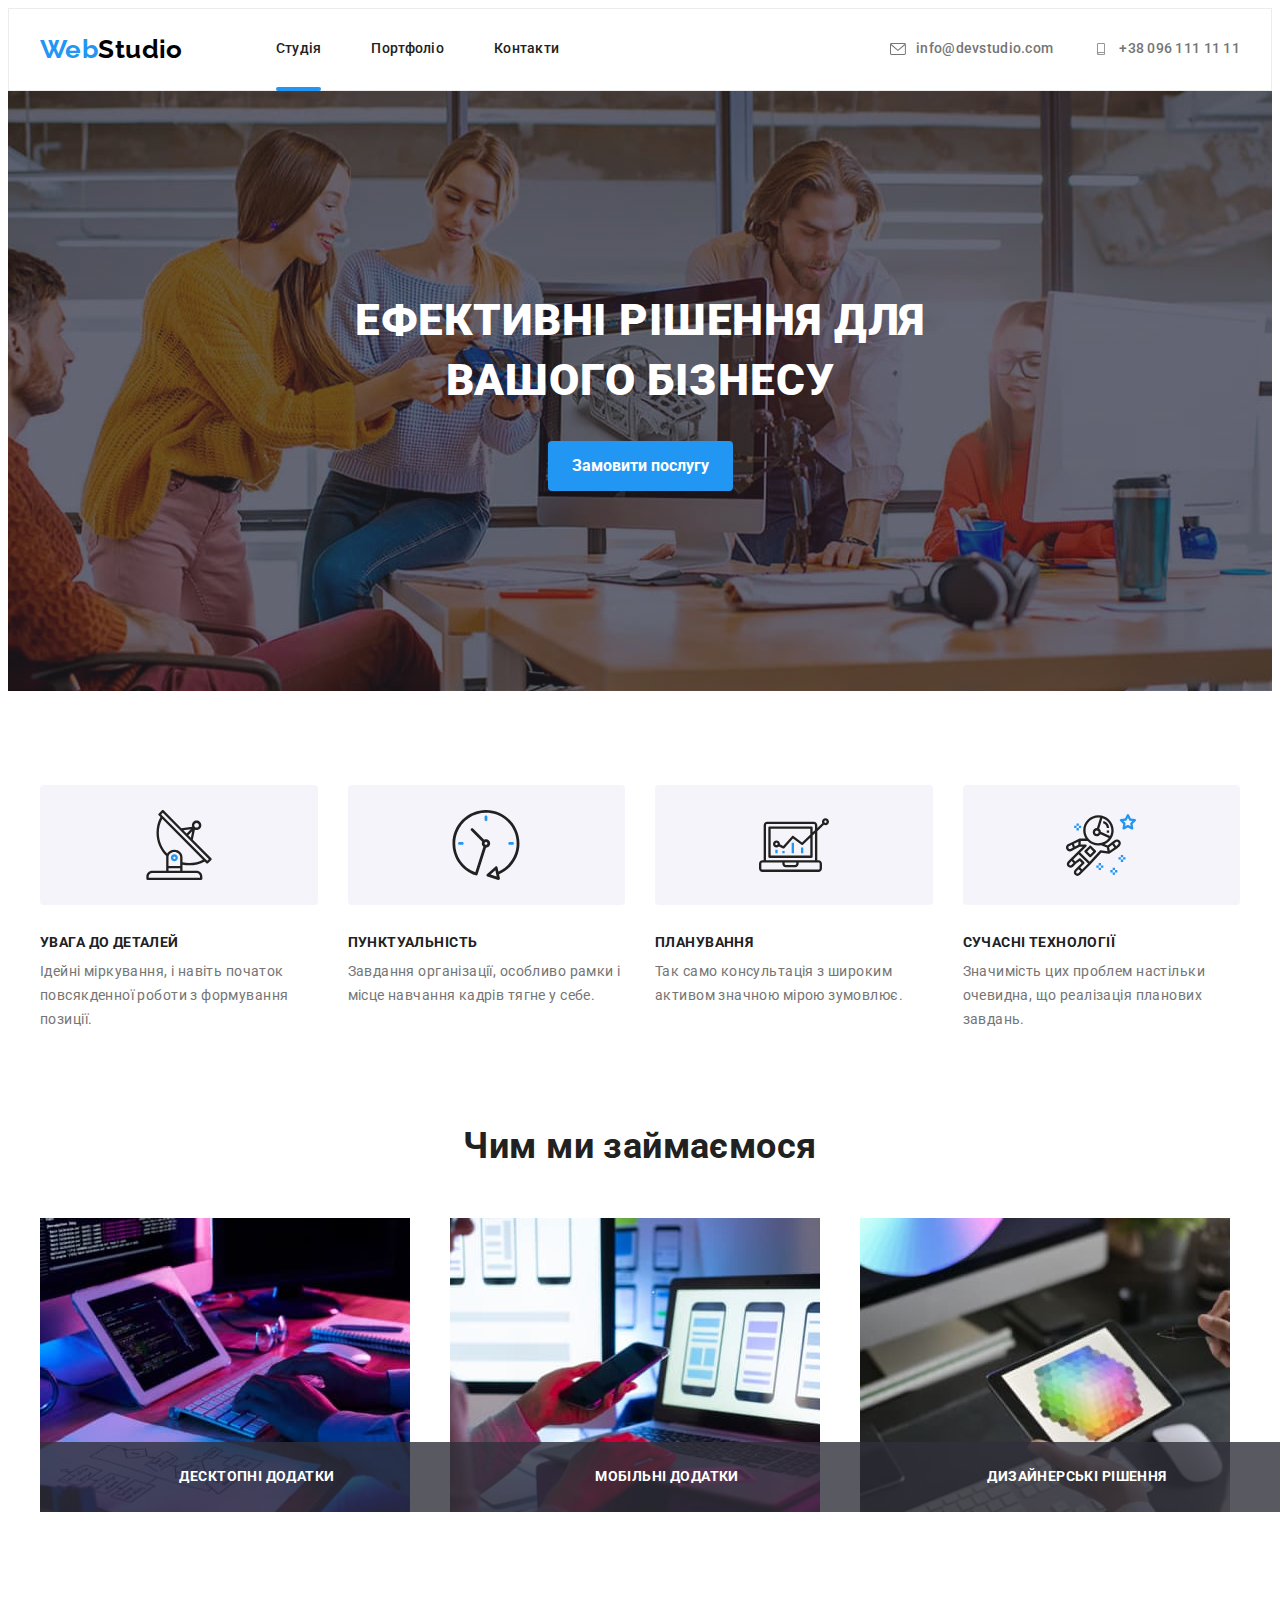
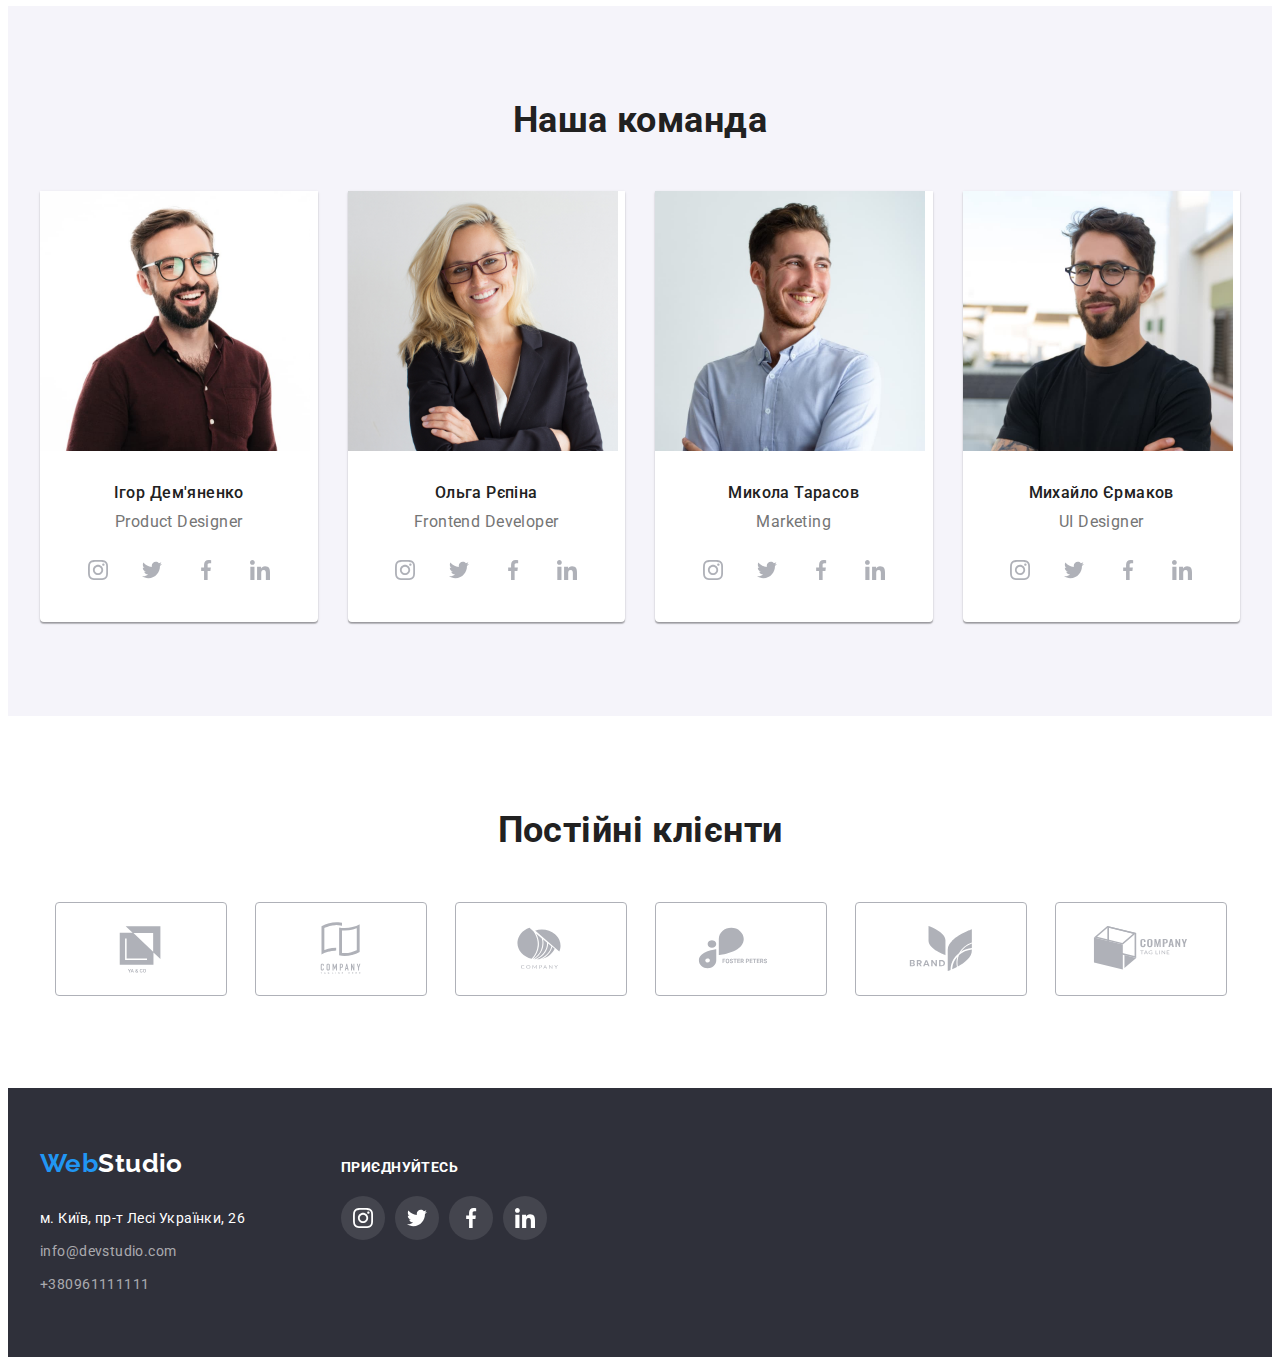
==== index.html @ cecfdf2d "Initial commit" ====
<!DOCTYPE html>
<html lang="uk">
<head>
    <meta charset="UTF-8">
    <meta http-equiv="X-UA-Compatible" content="IE=edge">
    <meta name="viewport" content="width=device-width, initial-scale=1.0">
    <title>Document</title>
    <link rel="preconnect" href="https://fonts.googleapis.com">
    <link rel="preconnect" href="https://fonts.gstatic.com" crossorigin>
    <link href="https://fonts.googleapis.com/css2?family=Raleway:wght@700&family=Roboto:wght@400;500;700;900&display=swap" rel="stylesheet">
    <link rel="stylesheet" href="https://cdnjs.cloudflare.com/ajax/libs/modern-normalize/1.1.0/modern-normalize.min.css" integrity="sha512-wpPYUAdjBVSE4KJnH1VR1HeZfpl1ub8YT/NKx4PuQ5NmX2tKuGu6U/JRp5y+Y8XG2tV+wKQpNHVUX03MfMFn9Q==" crossorigin="anonymous" referrerpolicy="no-referrer" />
    <link rel="stylesheet" href="./css/styles.css">
</head>
<body>
    <header class="header">
<!-- навігація -->        
        <div class="container main-nav">

                        <nav class="nav">
                            <a href="./index.html" lang="en" class="logo"><span class="part">Web</span>Studio</a>
                            <ul class="site-nav">
                                <li class="site-nav-li"><a href="./index.html" class="link link-transf">Студія</a></li>
                                <li class="site-nav-li"><a href="./portfolio.html" class="link">Портфоліо</a></li>
                                <li class="site-nav-li"><a href="./index.html" class="link">Контакти</a></li>
                            </ul>
                        </nav >
                            <ul class="contact">
                                <li class="contact-li">
                                    <a href="info@devstudio.com" class="contact-link">
                                        <svg width="16" height="12" class="contact-svg">
                                            <use href="./images/icon.svg#icon-envelope"></use>
                                        </svg>
                                        info@devstudio.com
                                    </a>
                                </li>
                                <li class="contact-li">
                                    <a href="tel:+380961111111" class="contact-link">
                                        <svg width="16" height="12" class="contact-svg">
                                            <use href="./images/icon.svg#icon-smartphone"></use>
                                        </svg>
                                        +38 096 111 11 11
                                    </a>
                                </li>
                            </ul> 
        </div>
    </header>  
        <main class="main">
<!-- хиро секція -->
            <section class="hero section">
                <div class="container">
                    <h1 class="hero-title">Ефективні рішення для вашого бізнесу</h1>
                    <button type="button" class="hero-button" data-modal-open>Замовити послугу</button>
                </div>
            </section>
<!-- привілегії -->
            <section class="section">
                <div class="container">
                    <h2 class="visually-hidden" >Привілегії</h2>
                    <ul class="privileges">
                        <li class="privileges-li">
                            <div class="privileges-div">
                                    <svg width="70" height="70" class="privileges-svg">
                                        <use href="./images/icon.svg#icon-antenna"></use>
                                    </svg>
                            </div>
                            <h3 class="privileges-title">УВАГА ДО ДЕТАЛЕЙ</h3>
                            <p class="privileges-text">Ідейні міркування, і навіть початок повсякденної роботи з формування позиції.</p>
                        </li>
                        <li class="privileges-li">
                            <div class="privileges-div">
                                    <svg width="70" height="70" class="privileges-svg">
                                        <use href="./images/icon.svg#icon-clock"></use>
                                    </svg>
                            </div>
                            <h3 class="privileges-title">ПУНКТУАЛЬНІСТЬ</h3>
                            <p class="privileges-text">Завдання організації, особливо рамки і місце навчання кадрів тягне у себе.</p>
                        </li>
                        <li class="privileges-li">
                            <div class="privileges-div">
                                    <svg width="70" height="70" class="privileges-svg">
                                        <use href="./images/icon.svg#icon-diagram"></use>
                                    </svg>
                            </div>
                            <h3 class="privileges-title">ПЛАНУВАННЯ</h3>
                            <p class="privileges-text">Так само консультація з широким активом значною мірою зумовлює.</p>
                        </li>
                        <li class="privileges-li">
                            <div class="privileges-div">
                                    <svg width="70" height="70" class="privileges-svg">
                                        <use href="./images/icon.svg#icon-astronaut"></use>
                                    </svg>
                            </div>
                            <h3 class="privileges-title">СУЧАСНІ ТЕХНОЛОГІЇ</h3>
                            <p class="privileges-text">Значимість цих проблем настільки очевидна, що реалізація планових завдань.</p>
                        </li>
                    </ul>
                </div>
            </section>
<!-- робота фото -->
                <section class="section about">
                    <div class="container">
                        <h2 class="section-title">Чим ми займаємося</h2>
                        <ul class="work">
                            <li class="work-li">
                                <img src="./images/img.jpg" alt="комп'ютер" width="370">
                                <p class="work-p">Десктопні додатки</p>
                            </li>
                            <li class="work-li">
                                <img src="./images/img_2.jpg" alt="техніка" width="370">
                                <p class="work-p">Мобільні додатки</p>
                            </li>
                            <li class="work-li">
                                <img src="./images/img_3.jpg" alt="смартфон" width="370">
                                <p class="work-p">Дизайнерські рішення</p>
                            </li>
                        </ul>
                    </div>
                </section>
<!-- команда -->
                <section class="section team-bc">
                    <div class="container ">
                    <h2 class="section-title">Наша команда</h2>
                    <ul class="team">
                        <li class="team-li">
                            <img src="./images/img_1.jpg" alt="Ігор Дем'яненко" width="270">
                            <h3 class="team-title">Ігор Дем'яненко</h3>
                            <p lang="en" class="team-position">Product Designer</p>
                            <ul class="team-soc-list">
                                <li class="team-soc-li">
                                    <a href="" class="team-soc-link">
                                        <svg width="20" height="20" class="team-soc-svg">
                                            <use href="./images/icon.svg#icon-instagram">
                                                
                                            </use>
                                        </svg>
                                    </a>
                                </li>
                                <li class="team-soc-li">
                                    <a href="" class="team-soc-link">
                                        <svg width="20" height="20" class="team-soc-svg">
                                            <use href="./images/icon.svg#icon-twitter">
                                                
                                            </use>
                                        </svg>
                                    </a>
                                </li>
                                <li class="team-soc-li">
                                    <a href="" class="team-soc-link">
                                        <svg width="20" height="20" class="team-soc-svg">
                                            <use href="./images/icon.svg#icon-facebook">
                                                
                                            </use>
                                        </svg>
                                    </a>
                                </li>
                                <li class="team-soc-li">
                                    <a href="" class="team-soc-link">
                                        <svg width="20" height="20" class="team-soc-svg">
                                            <use href="./images/icon.svg#icon-linkedin">
                                                
                                            </use>
                                        </svg>
                                    </a>
                                </li>
                            </ul>
                        </li>
                        <li class="team-li">
                            <img src="./images/img_4.jpg" alt="Ольга Рєпіна" width="270">
                            <h3 class="team-title">Ольга Рєпіна</h3>
                            <p lang="en" class="team-position">Frontend Developer</p>
                            <ul class="team-soc-list">
                                <li class="team-soc-li">
                                    <a href="" class="team-soc-link">
                                        <svg width="20" height="20" class="team-soc-svg">
                                            <use href="./images/icon.svg#icon-instagram">
                                                
                                            </use>
                                        </svg>
                                    </a>
                                </li>
                                <li class="team-soc-li">
                                    <a href="" class="team-soc-link">
                                        <svg width="20" height="20" class="team-soc-svg">
                                            <use href="./images/icon.svg#icon-twitter">
                                                
                                            </use>
                                        </svg>
                                    </a>
                                </li>
                                <li class="team-soc-li">
                                    <a href="" class="team-soc-link">
                                        <svg width="20" height="20" class="team-soc-svg">
                                            <use href="./images/icon.svg#icon-facebook">
                                                
                                            </use>
                                        </svg>
                                    </a>
                                </li>
                                <li class="team-soc-li">
                                    <a href="" class="team-soc-link">
                                        <svg width="20" height="20" class="team-soc-svg">
                                            <use href="./images/icon.svg#icon-linkedin">
                                                
                                            </use>
                                        </svg>
                                    </a>
                                </li>
                            </ul>
                        </li>
                        <li class="team-li">
                            <img src="./images/img_5_1.jpg" alt="Микола Тарасов" width="270">
                            <h3 class="team-title">Микола Тарасов</h3>
                            <p lang="en" class="team-position">Marketing</p>
                            <ul class="team-soc-list">
                                <li class="team-soc-li">
                                    <a href="" class="team-soc-link">
                                        <svg width="20" height="20" class="team-soc-svg">
                                            <use href="./images/icon.svg#icon-instagram">
                                                
                                            </use>
                                        </svg>
                                    </a>
                                </li>
                                <li class="team-soc-li">
                                    <a href="" class="team-soc-link">
                                        <svg width="20" height="20" class="team-soc-svg">
                                            <use href="./images/icon.svg#icon-twitter">
                                                
                                            </use>
                                        </svg>
                                    </a>
                                </li>
                                <li class="team-soc-li">
                                    <a href="" class="team-soc-link">
                                        <svg width="20" height="20" class="team-soc-svg">
                                            <use href="./images/icon.svg#icon-facebook">
                                                
                                            </use>
                                        </svg>
                                    </a>
                                </li>
                                <li class="team-soc-li">
                                    <a href="" class="team-soc-link">
                                        <svg width="20" height="20" class="team-soc-svg">
                                            <use href="./images/icon.svg#icon-linkedin">
                                                
                                            </use>
                                        </svg>
                                    </a>
                                </li>
                            </ul>
                        </li>
                        <li class="team-li">
                            <img src="./images/img_6_1.jpg" alt="Михайло Єрмаков" width="270">
                            <h3 class="team-title">Михайло Єрмаков</h3>
                            <p lang="en" class="team-position">UI Designer</p>
                            <ul class="team-soc-list">
                                <li class="team-soc-li">
                                    <a href="" class="team-soc-link">
                                        <svg width="20" height="20" class="team-soc-svg">
                                            <use href="./images/icon.svg#icon-instagram">
                                                
                                            </use>
                                        </svg>
                                    </a>
                                </li>
                                <li class="team-soc-li">
                                    <a href="" class="team-soc-link">
                                        <svg width="20" height="20" class="team-soc-svg">
                                            <use href="./images/icon.svg#icon-twitter">
                                                
                                            </use>
                                        </svg>
                                    </a>
                                </li>
                                <li class="team-soc-li">
                                    <a href="" class="team-soc-link">
                                        <svg width="20" height="20" class="team-soc-svg">
                                            <use href="./images/icon.svg#icon-facebook">
                                                
                                            </use>
                                        </svg>
                                    </a>
                                </li>
                                <li class="team-soc-li">
                                    <a href="" class="team-soc-link">
                                        <svg width="20" height="20" class="team-soc-svg">
                                            <use href="./images/icon.svg#icon-linkedin">
                                                
                                            </use>
                                        </svg>
                                    </a>
                                </li>
                            </ul>
                        </li>
                    </ul>
                </div>
                </section>
<!-- partners -->
            <section class="section">
                <div class="container">
                    <h2 class="section-title">Постійні клієнти</h2>
                    <ul class="partners-list">
                        <li class="partners-li">
                            <a href="" class="partners-link">
                                <svg width="106" height="60" class="partners-svg">
                                    <use href="./images/icon.svg#icon-Logo-1"></use>
                                </svg>
                            </a>
                        </li>
                        <li class="partners-li">
                            <a href="" class="partners-link">
                                <svg width="106" height="60" class="partners-svg">
                                    <use href="./images/icon.svg#icon-Logo-2"></use>
                                </svg>
                            </a>
                        </li>
                        <li class="partners-li">
                            <a href="" class="partners-link">
                                <svg width="106" height="60" class="partners-svg">
                                    <use href="./images/icon.svg#icon-Logo-3"></use>
                                </svg>
                            </a>
                        </li>
                        <li class="partners-li">
                            <a href="" class="partners-link">
                                <svg width="106" height="60" class="partners-svg">
                                    <use href="./images/icon.svg#icon-Logo-4"></use>
                                </svg>
                            </a> 
                        </li>
                        <li class="partners-li">
                            <a href="" class="partners-link">
                                <svg width="106" height="60" class="partners-svg">
                                    <use href="./images/icon.svg#icon-Logo-5"></use>
                                </svg>
                            </a>
                        </li>
                        <li class="partners-li">
                            <a href="" class="partners-link">
                                <svg width="106" height="60" class="partners-svg">
                                    <use href="./images/icon.svg#icon-Logo-6"></use>
                                </svg>
                            </a>
                        </li>
                    </ul>
                </div>
            </section>
        </main>
<!-- footer -->
        <footer class="footer">
            <div class="container footer-position">
                <div class="footer-nav">
    <!-- посилання -->
                    <a href="./index.html" class="foot-logo"><span class="part">Web</span>Studio</a>
    <!-- адреса -->
                    <address>
                        <ul  class="address">
                            <li class="address-li"><a href="https://goo.gl/maps/ZpNZ3dUUSxMnCbZh6" class="address-link">м. Київ, пр-т Лесі Українки, 26</a></li>
                            <li class="address-li"><a href="info@devstudio.com" class="address-contact">info@devstudio.com</a></li>
                            <li class="address-li"><a href="tel:+380961111111" class="address-contact">+380961111111</a></li>
                        </ul>
                    </address>
                </div>
                <div class="footer-soc">
                    <p class="footer-p">приєднуйтесь</p>
                    <ul class="footer-soc-list">
                        <li class="footer-soc-li">
                            <a href="" class="footer-soc-link">
                                <svg width="20" height="20" class="footer-soc-svg">
                                    <use href="./images/icon.svg#icon-instagram"></use>
                                </svg>
                            </a>
                        </li>
                        <li class="footer-soc-li">
                            <a href="" class="footer-soc-link">
                                <svg width="20" height="20" class="footer-soc-svg">
                                    <use href="./images/icon.svg#icon-twitter"></use>
                                </svg>
                            </a>
                        </li>
                        <li class="footer-soc-li">
                            <a href="" class="footer-soc-link">
                                <svg width="20" height="20" class="footer-soc-svg">
                                    <use href="./images/icon.svg#icon-facebook"></use>
                                </svg>
                            </a>
                        </li>
                        <li class="footer-soc-li">
                            <a href="" class="footer-soc-link">
                                <svg width="20" height="20" class="footer-soc-svg">
                                    <use href="./images/icon.svg#icon-linkedin"></use>
                                </svg>
                            </a>
                        </li>
                    </ul>
                </div>
            </div>
        </footer>

<!-- backdrop -->
        <div class="backdrop is-hidden" data-modal>
            <div class="modal">
                <button class="modal-button" data-modal-close>
                    <svg width="30" height="30" class="modal-svg">
                        <use href="./images/icon.svg#icon-close"></use>
                    </svg>
                </button>
            </div>
<!-- js   -->   <script src="./js/modal.js"></script>
        </div>
</body>
</html>
---- css/styles.css ----
/* головний колір сірий #757575*/

/* Другорядний черний #212121 */

/* акцнт  #2196F3*/

/* ВТОРИЧНИЙ задній фон чорний #2F303A */
:root {
    --primary-text-color: #757575;
    /* заголовки */
    --second-text-color: #212121;
    --accent-color: #2196F3;
    --white-color: #ffffff;
    --background-color: #2F303A;
}

p, h1, h2, h3, h4, h5, h6 {
    margin: 0px;
}
ul, ol {
    list-style: none;
    margin: 0px;
    padding-left: 0px;
}

.container {
    width: 1200px;
    padding-left: 15px;
    padding-right: 15px;
    margin: 0 auto;  
}

body{
    font-family: 'Roboto', sans-serif;
    color: var(--primary-text-color);
    font-size: 14px;
    letter-spacing: 0.03em;
}
.section {
padding-top: 94px;
padding-bottom: 94px;
}
/* точки спику прибрали */

/* main */


.header {
    border: 1px solid #ECECEC;
}
/* логотип */
.logo {
    display: block;
    padding-top: 25px;
    padding-bottom: 25px;
    margin-right: 93px;
    font-family: 'Raleway', sans-serif;
    color: #000000;
    font-weight: 700;
    font-size: 26px;
    line-height: 1.19;
    text-decoration: none;
}
/* перша частина логотипа */
.part {
    color: #2196F3;
}
.main-nav {
    display: flex;
    align-items: center;
}
.nav {
    display: inherit;
}
.site-nav {
    display: flex;
}
.site-nav-li:not(:last-child) {
    margin-right: 50px;
}


.site-nav .link{
    display: block;
    padding-top: 32px;
    padding-bottom: 32px;
    color: var(--second-text-color);
    font-weight: 500;
    line-height: 1.14;
    letter-spacing: 0.02em;
    text-decoration: none;
    transition: color 250ms cubic-bezier(0.4, 0, 0.2, 1);
}
.site-nav .link:hover,
.site-nav .link:focus {
    color: var(--accent-color);
}
.link {
position: relative;
}
.link-transf::after {
    content: '';
    position: absolute;
    left: 0;
    bottom: -2px;
    display: block;
    width: 100%;
    height: 4px;
    border-radius: 2px;
    background-color: var(--accent-color);
    transform: scaleX(1);
    transition: transform 250ms cubic-bezier(0.4, 0, 0.2, 1);

}
/* .link:hover::after {
    transform: scaleX(1);
} */
.contact {
    display: flex;
    margin-left: auto;
    
}
.contact .contact-link {
    display: flex;
    align-items: center;
    color: var(--primary-text-color);
    font-weight: 500;
    line-height: 1.14;
    letter-spacing: 0.02em;
    text-decoration: none;
    padding-top: 32px;
    padding-bottom: 32px;
    transition: color 250ms cubic-bezier(0.4, 0, 0.2, 1);


}
.contact-link {
    display: flex;
    justify-content: center;
    align-items: center;
    
}
.contact-svg { 
    margin-right: 10px;
}
.contact-link:hover,
.contact-link:focus{
    color: var(--accent-color);
    
}
.contact-svg { 
    fill: currentColor;
}

.contact-li:not(:last-child) {
    margin-right: 40px;
}


/* hiro */
.hero{
    background-image: linear-gradient(rgba(47, 48, 58, 0.4), rgba(47, 48, 58, 0.4)), url(../images/Img_bf_01.jpg);
    background-repeat: no-repeat;
    background-size: cover;
    background-position: center;
    background-color: #C4C4C4;
    letter-spacing: 0.06em;
    text-align: center;    
    padding-top: 200px;
    padding-bottom: 200px;
    max-width: 1600px;
    margin: 0 auto;
}
.hero-title { 
    width: 696px;
    margin-left: auto;
    margin-right: auto;
    margin-bottom: 30px;
    color: var(--white-color);
    font-weight: 900;
    font-size: 44px;
    line-height: 1.36;
    text-transform: uppercase;

}
.hero-button{
    display: inline-block;
    font-family: inherit;
    font-weight: 700;
    font-size: 16px;
    line-height: 1.87;
    align-items: center;
    text-align: center;
    color: var(--white-color);
    background-color: var(--accent-color);
    cursor: pointer;
    border-radius: 4px;
    padding: 10px 24px;
    border: none;
    
}

/* sections */

.section-title{
    color: var(--second-text-color);
    font-size: 36px;
    line-height: 1.16;
    text-align: center;
    margin-bottom: 50px;
}

/* privileges */



.privileges {
    display: flex;
}
.privileges-li {
    width: calc((100% - 90px) / 4);
}
.privileges-li:not(:last-child){
    margin-right: 30px;
}
.privileges-div {
    height: 120px;
    background-color: #F5F4FA;
    margin-bottom: 30px;
    border-radius: 4px;
    display: flex;
    justify-content: center;
    align-items: center;
}


.privileges-title {
    font-size: 14px;
    color: var(--second-text-color);
    line-height: 1.14;
    text-transform: uppercase;
}
.privileges-text {
    color: var(--primary-text-color);
    line-height: 1.7;
    margin-top: 10px;
}

/* work */
.about {
    padding-top: 0;
}
.work {
    display: flex;

}
.work-li {
    width: calc((100% - 60px) / 3);
    position: relative;
    display: flex;
}
.work-li:not(:last-child) {
    margin-right: 30px;
}
.work-p {
    padding:27px;
    color:var(--white-color);
    background-color:  rgba(47, 48, 58, 0.8);
    font-weight: 700;
    line-height: 1.14;
    text-align: center;
    text-transform: uppercase;
    position: absolute;
    bottom: 0px;
    width: 100%;
}
/* team */
.team {
    display: flex;
}
.team-bc{
    background-color: #F5F4FA; 
}
.team-li {   
    width: calc((100% - 90px) / 4);
    background: #FFFFFF;
    box-shadow: 0px 1px 3px rgba(0, 0, 0, 0.12), 0px 1px 1px rgba(0, 0, 0, 0.14), 0px 2px 1px rgba(0, 0, 0, 0.2);
    border-radius: 0px 0px 4px 4px;
    padding-bottom: 30px;
}
.team-li:not(:last-child) {
    margin-right: 30px;
}

.team-title {
    color: var(--second-text-color);
    font-weight: 500;
    font-size: 16px;
    line-height: 1.18;
    text-align: center;
    margin-top: 30px;
}
.team-position{
    font-size: 16px;
    line-height: 1.18;
    text-align: center;
    margin-top: 10px;
}
.team-soc-list {
    display: flex;
    justify-content: center;
    align-items: center;
    margin-top: 16px;
}
.team-soc-li {
    width: 44px;
    height: 44px;
}

.team-soc-li:not(:last-child) {
    margin-right: 10px;
}
.team-soc-link {
    fill: #AFB1B8;
    width: 100%;
    height: 100%;
    display: flex;
    border-radius: 50%;
    justify-content: center;
    align-items: center;
    transition: fill 250ms cubic-bezier(0.4, 0, 0.2, 1), background-color 250ms cubic-bezier(0.4, 0, 0.2, 1);

}


.team-soc-link:hover,
.team-soc-link:focus {
    background-color: var(--accent-color);
    fill: var(--white-color);
}


    /* partners */
.partners-list {
    display: flex;
    justify-content: center;
    align-items: center;
}
.partners-li {
    width: 170px;
    height: 92px;

}
.partners-li:not(:last-child) {
    margin-right: 30px;
}
.partners-link {
    fill: #AFB1B8;
    width: 100%;
    height: 100%;
    display: flex;
    justify-content: center;
    align-items: center;    
    border: 1px solid #AFB1B8;
    border-radius: 4px;
    transition: fill 250ms cubic-bezier(0.4, 0, 0.2, 1), border-color 250ms cubic-bezier(0.4, 0, 0.2, 1);

}

.partners-link:hover,
.partners-link:focus {
    border-color: var(--accent-color);
    fill: var(--accent-color);
}

/* footer */

.footer{
    background-color: var(--background-color);
    padding-top: 60px;
    padding-bottom: 60px;
}
.footer-nav {
    min-width: 231px;
}
.foot-logo {
    display: block;
    margin-bottom: 28px;
    font-family: 'Raleway';
    font-weight: 700;
    font-size: 26px;
    line-height: 1.19;
    color: var(--white-color);
    text-decoration: none;
}
.part {
    color: #2196F3;
}

.address {
    font-style: normal;
    text-decoration: none;

}
.address-li:not(:last-child) {
    margin-bottom: 9px; 
    /* в мене на мекеті показує 12px */
}
.address-link {
    color: var(--white-color);
    line-height: 1.71;
    text-decoration: none;

}


.address-contact {
    line-height: 1.71;   
    color: rgba(255, 255, 255, 0.6);
    text-decoration: none;
    transition: color 250ms cubic-bezier(0.4, 0, 0.2, 1);

}
.address-contact:hover,
.address-contact:focus {
    color: var(--accent-color);
}
/* друга частина футера */
.footer-position {
    display: flex;
    align-items: baseline;
}
.footer-soc {
    margin-left: 70px;
}
.footer-p {
font-weight: 700;
line-height: 1.14;
text-transform: uppercase;
color: var(--white-color);
}

.footer-soc-list {
    display: flex;
    justify-content: center;
    align-items: center;
    margin-top: 20px;
}
.footer-soc-li {
    width: 44px;
    height: 44px;
}
.footer-soc-li:not(:last-child) {
    margin-right: 10px;
}
.footer-soc-link {
    width: 100%;
    height: 100%;
    display: flex;
    border-radius: 50%;
    justify-content: center;
    align-items: center;
    background: rgba(255, 255, 255, 0.1);
    transition: background-color 250ms cubic-bezier(0.4, 0, 0.2, 1);

}

.footer-soc-link:hover,
.footer-soc-link:focus {
    background-color: var(--accent-color);
    color: #FFFFFF;
}
.footer-soc-link:hover,
.footer-soc-link:focus .footer-soc-svg{
    fill: currentColor;
}
.footer-soc-svg {
    fill: var(--white-color);}
/* portfolio */
.button-ul{
    display: flex;
    justify-content: center;
    margin-bottom: 50px;
}
.button{
    display: inline-block;
    font-family: inherit;
    color: var(--second-text-color);
    background-color: #F5F4FA;
    font-weight: 500;
    font-size: 16px;
    line-height: 1.62;
    text-align: center;
    cursor: pointer;
    border-radius: 4px;
    padding: 6px 22px;
    border: none;
    transition: box-shadow 250ms cubic-bezier(0.4, 0, 0.2, 1), color 250ms cubic-bezier(0.4, 0, 0.2, 1), background-color 250ms cubic-bezier(0.4, 0, 0.2, 1);

}
.button:hover,
.button:focus{
    color: var(--white-color);
    background-color: var(--accent-color);
}

.buttom-li:not(:last-child) {
    margin-right: 8px;
}
.buttom-li:hover,
.buttom-li:focus {
    box-shadow: 0px 3px 1px rgba(0, 0, 0, 0.1), 0px 1px 2px rgba(0, 0, 0, 0.08), 0px 2px 2px rgba(0, 0, 0, 0.12);
}
.offers {
    display: flex;
    flex-wrap: wrap;
}
.offers-li {
    width: calc((100% - 60px) / 3);
    margin-bottom: 30px;
    border: 1px solid #EEEEEE;
    transition: box-shadow 250ms cubic-bezier(0.4, 0, 0.2, 1);

}

.offers-li:not(:nth-child(3n)) {
    margin-right: 30px;
}
.offers-li:nth-last-child(-n+3) {
    margin-bottom: 0px;
}

.offers-li:hover,
.offers-li:focus {
    box-shadow: 0px 1px 1px rgba(0, 0, 0, 0.12), 0px 4px 4px rgba(0, 0, 0, 0.06), 1px 4px 6px rgba(0, 0, 0, 0.16);
}
.offers-cover-div {
    position: relative;
    overflow: hidden;
}
.offers-div {
    padding: 20px 24px;
}
.offers-img {
    display: block;
    max-width: 100%;
    height: auto;
    overflow: hidden;
}
.offers-cover-text {
    position: absolute;
    font-size: 18px;
    line-height: 1.5;
    color: var(--white-color);
    background: rgba(33, 150, 243, 0.9);
    padding: 63px 24px;
    top: 0;
    height: 100%;
    transform: translateY(100%);
    transition: transform 250ms linear;
    overflow: auto;

}
.offers-cover-text::-webkit-scrollbar {
width: 1px;
}

.offers-cover-text::-webkit-scrollbar-track {
box-shadow: inset 0 0 6px rgba(0, 0, 0, 0);
}

.offers-cover-text::-webkit-scrollbar-thumb {
background-color: transparent;
}

.offers-li:hover .offers-cover-text {
    transform: translateY(0);
}

.offers-title{
    color: var(--second-text-color);
    font-size: 18px;
    line-height: 2;
    letter-spacing: 0.06em;
    margin-bottom: 4px;
}
.offers-tipe{
    font-size: 16px;
    line-height: 1.88;
}

.visually-hidden {
    position: absolute;
    width: 1px;
    height: 1px;
    margin: -1px;
    border: 0;
    padding: 0;
    
    white-space: nowrap;
    clip-path: inset(100%);
    clip: rect(0 0 0 0);
    overflow: hidden;
}
/* backdrop */
.backdrop {
    position: fixed;
    top: 0;
    left: 0;
    width: 100%;
    height: 100%;
    background: rgba(0, 0, 0, 0.2);
    
    transition: opacity 250ms linear, visibility 250ms linear;
}
.backdrop.is-hidden {
    visibility: hidden;
    opacity: 0;
    pointer-events: none;
}
.modal {
    position: absolute;
    min-width: 528px;
    min-height: 581px;
    
    background-color: #fff;

    left: 50%;
    top: 50%;
    transform: translate(-50%, -50%);
}
.modal-button {
    display: flex;

    margin-top: 8px;
    margin-left: auto;
    margin-right: 8px;
    background-color: #fff;
    border: none;
    cursor: pointer;

}
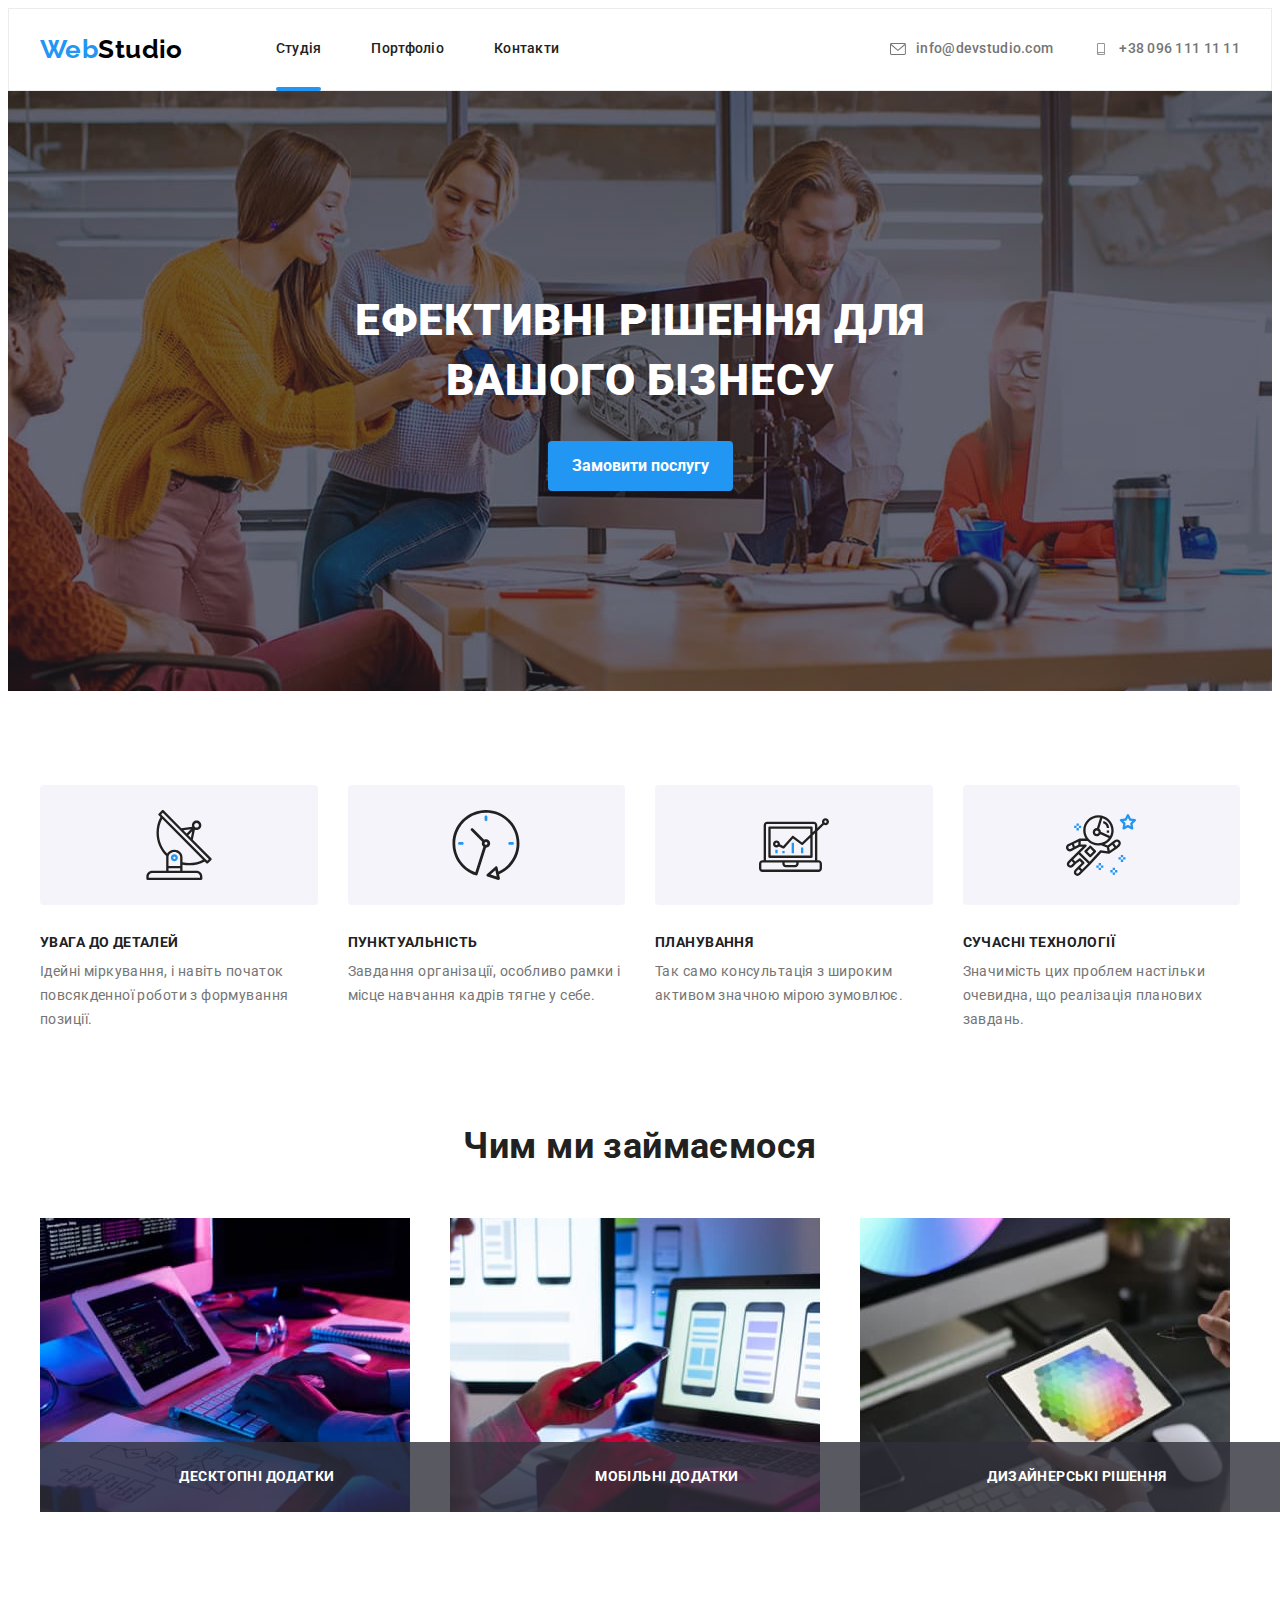
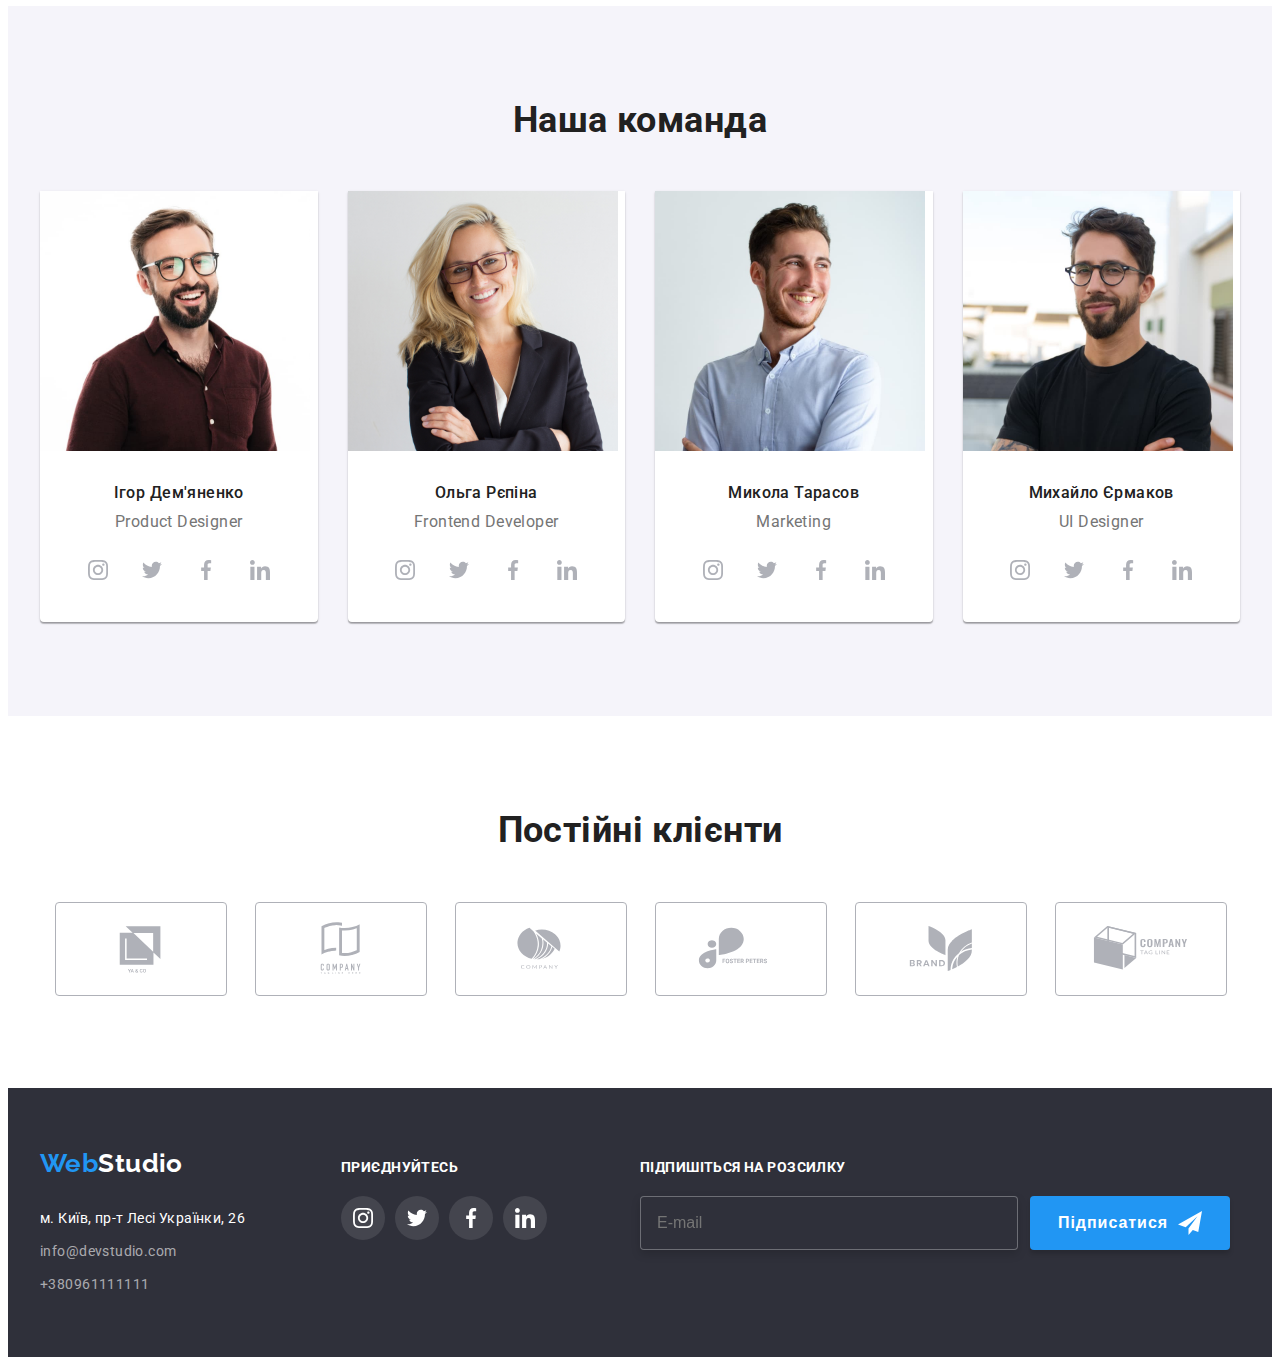
==== commit 253d4d42: "input" ====
--- a/index.html
+++ b/index.html
@@ -395,6 +395,21 @@
                         </li>
                     </ul>
                 </div>
+                <div class="footer-email">
+                    <form action="">
+                        <label for="email" class="footer-label">Підпишіться на розсилку</label>
+                            <div class="footer-input-wrapper">
+                                <input type="email" class="footer-input" name="email" title="some@gmail.com" 
+                                placeholder="E-mail" required>
+                                <button type="submit" class="footer-submit-button" >
+                                    Підписатися
+                                <svg width="24" height="24" class="footer-button-svg">
+                                    <use href="./images/icon.svg#icon-icon-send"></use>
+                                </svg>
+                                </button>
+                            </div>
+                    </form>
+                </div>
             </div>
         </footer>
 
@@ -402,12 +417,60 @@
         <div class="backdrop is-hidden" data-modal>
             <div class="modal">
                 <button class="modal-button" data-modal-close>
-                    <svg width="30" height="30" class="modal-svg">
+                    <svg width="18" height="18" class="modal-svg">
                         <use href="./images/icon.svg#icon-close"></use>
                     </svg>
                 </button>
-            </div>
+            <div class="modal-margin">
+                <p class="modal-heading">
+                Залиште свої дані, ми вам передзвонимо
+                </p>
+                <form action="">
+
+                    
+                        <div class=" modul-input-group">
+                            <label for="name"class="modal-name">Ім'я</label>
+                            <div class="modal-input-wrapper">
+                                <input type="text" class="modal-input" name="name" id="name" title="name surname" required>
+                                <svg width="18" height="18" class="modal-input-svg">
+                                    <use href="./images/icon.svg#icon-person-m"></use>
+                                </svg>
+                            </div>
+                        </div>
+                        <div class="modul-input-group">
+                            <label for="tel" class="modal-name">Телефон</label>
+                            <div class="modal-input-wrapper">
+                                <input type="tel" class="modal-input" name="tel" title="+380 (99) 999-99-99"pattern="[\+]\d{3}\s[\(]\d{2}[\)]\s\d{3}[\-]\d{2}[\-]\d{2}"
+                                required>
+                                <svg width="18" height="18" class="modal-input-svg">
+                                    <use href="./images/icon.svg#icon-phone-m"></use>
+                                </svg>
+                            </div>
+                        </div>
+                        <div class="modul-input-group">
+                            <label for="email" class="modal-name">Пошта</label>
+                            <div class="modal-input-wrapper">
+                                <input type="email" class="modal-input" name="email" title="some@gmail.com" required>
+                                <svg width="18" height="18" class="modal-input-svg">
+                                    <use href="./images/icon.svg#icon-email-m"></use>
+                                </svg>
+                            </div>
+                        </div>
+                        <div class="modul-input-group">
+                            <label for="comment" class="modal-name">Коментар</label>
+                            <textarea name="comment" id="comment" class="modal-text"
+                            placeholder="Введіть текст"></textarea>
+                        </div>
+                    
+                    <div class="modul-input-group">
+                        <input type="checkbox" name="politic" id="politic" class="modal-politic-cgeck visually-hidden">
+                        <label for="politic" class="modal-politic-lable">Погоджуюся з розсилкою та приймаю&nbsp<span ><a href="./index.html" class="lable-part"> Умови договору</a></span></label>
+                    </div>
+                    <button type="submit" class="modal-submit-button" >Відправити</button>
+                </div>                  
+                </form>
+        </div>
+        </div>
 <!-- js   -->   <script src="./js/modal.js"></script>
-        </div>
 </body>
 </html>--- a/css/styles.css
+++ b/css/styles.css
@@ -476,6 +476,56 @@
 }
 .footer-soc-svg {
     fill: var(--white-color);}
+
+/* footer-actions */
+.footer-email {
+    margin-left: 93px;
+}
+.footer-label {
+    font-weight: 700;
+    line-height: 1.14;
+    text-transform: uppercase;
+    color: var(--white-color);
+
+}
+.footer-input-wrapper {
+    display: flex;
+    margin-top: 20px;
+}
+.footer-input {
+    width: 358px;
+    height: 50px;
+    font-weight: 400;
+    font-size: 16px;
+    line-height: 1.25;
+    display: flex;
+    align-items: center;
+    color: rgba(255, 255, 255, 0.6);
+    border: 1px solid rgba(255, 255, 255, 0.3);
+    filter: drop-shadow(0px 4px 4px rgba(0, 0, 0, 0.15));
+    border-radius: 4px;
+    background-color: #2F303A;
+    margin-right: 12px;
+    padding-left: 16px;
+}
+.footer-submit-button {
+    background: var(--accent-color);
+    box-shadow: 0px 4px 4px rgba(0, 0, 0, 0.15);
+    border-radius: 4px;
+    border: none;
+    font-weight: 700;
+    font-size: 16px;
+    line-height: 1.87;  
+    display: flex;
+    align-items: center;
+    text-align: center;
+    letter-spacing: 0.06em;
+    color: var(--white-color);
+    padding: 10px 28px;
+}
+.footer-button-svg {
+    margin-left: 10px;
+}
 /* portfolio */
 .button-ul{
     display: flex;
@@ -502,15 +552,13 @@
 .button:focus{
     color: var(--white-color);
     background-color: var(--accent-color);
+    box-shadow: 0px 3px 1px rgba(0, 0, 0, 0.1), 0px 1px 2px rgba(0, 0, 0, 0.08), 0px 2px 2px rgba(0, 0, 0, 0.12);
 }
 
 .buttom-li:not(:last-child) {
     margin-right: 8px;
 }
-.buttom-li:hover,
-.buttom-li:focus {
-    box-shadow: 0px 3px 1px rgba(0, 0, 0, 0.1), 0px 1px 2px rgba(0, 0, 0, 0.08), 0px 2px 2px rgba(0, 0, 0, 0.12);
-}
+
 .offers {
     display: flex;
     flex-wrap: wrap;
@@ -631,12 +679,144 @@
 }
 .modal-button {
     display: flex;
-
     margin-top: 8px;
     margin-left: auto;
     margin-right: 8px;
     background-color: #fff;
+    width: 30px;
+    height: 30px;
+    align-items: center;
+    cursor: pointer;
+    border: 1px solid rgba(0, 0, 0, 0.1);
+    border-radius: 50%;
+    fill: #000;
+    transition: fill 250ms cubic-bezier(0.4, 0, 0.2, 1);
+}
+.modal-button:hover {
+    fill: var(--accent-color);
+}
+.modal-margin {
+    margin-right: 40px;margin-left: 40px;
+}
+.modal-heading {
+    font-weight: 700;
+    font-size: 20px;
+    line-height: 1.15;
+    text-align: center;
+    color: var(--second-text-color);
+    margin-bottom: 12px;
+}
+
+
+.modul-input-group{
+    margin-bottom: 10px;
+    display: block;
+}
+
+.modal-name {
+    display: block;
+    font-size: 12px;
+    line-height: 1.16;
+    letter-spacing: 0.01em;
+    color: var(--primary-text-color);
+    margin-bottom: 4px;
+}
+.modal-input-wrapper {
+        position: relative;
+}
+.modal-input {
+
+    width: 100%;
+    height: 40px;
+    border: 1px solid rgba(33, 33, 33, 0.2);
+    border-radius: 4px;
+    padding-left: 42px;
+    transition: border-color 250ms cubic-bezier(0.4, 0, 0.2, 1), fill 250ms cubic-bezier(0.4, 0, 0.2, 1);
+}
+.modal-input:hover,
+.modal-input:focus{
+    border-color: var(--accent-color);
+}
+.modal-input:hover + svg,
+.modal-input:focus + svg{
+    fill:var(--accent-color) ;
+}
+.modal-name:hover,
+.modal-name:focus{
+    border-color: var(--accent-color);
+}
+.modal-input-svg {
+    position: absolute;
+    top: 50%;
+    left: 12px;
+    transform: translateY(-50%);
+}
+.modal-text {
+    width: 100%;
+    height: 120px;
+    border: 1px solid rgba(33, 33, 33, 0.2);
+    border-radius: 4px;
+    padding: 12px 16px;
+    resize: none;
+    transition: border-color 250ms cubic-bezier(0.4, 0, 0.2, 1);
+}
+
+.modal-text::placeholder {
+    font-weight: 400;
+    font-size: 12px;
+    line-height: 1.16;
+    letter-spacing: 0.01em;
+
+    color: rgba(117, 117, 117, 0.5);
+}
+.modal-text:hover,
+.modal-text:focus {
+    border-color: var(--accent-color);
+}
+
+.modal-politic-lable::before {
+    content: '';
+    width: 16px;
+    height: 16px;
+    border: 2px solid #212121;
+    border-radius: 2px;
+    margin-right: 8px;
+
+}
+.modal-politic-lable {
+    display: flex;
+    align-items: center;
+    line-height: 1.7;
+    color: var(--primary-text-color);
+}
+.modal-politic-cgeck:checked + label::before {
     border: none;
-    cursor: pointer;
-
+    background-repeat: no-repeat;
+    background-image: url(../images/Vector\ \(1\).svg);
+    background-color:var(--accent-color);
+    background-position: center;
+
+}
+.lable-part {
+    color: var(--accent-color);
+    text-decoration: underline;
+}
+.modal-submit-button {
+
+    margin-left: auto;
+    margin-right: auto;
+    font-weight: 700;
+    font-size: 16px;
+    line-height: 1.88;
+    display: flex;
+    align-items: center;
+    text-align: center;
+    letter-spacing: 0.06em;
+    color: #FFFFFF;
+    background-color: var(--accent-color);
+    box-shadow: 0px 1px 3px rgba(0, 0, 0, 0.12), 0px 1px 1px rgba(0, 0, 0, 0.14), 0px 2px 1px rgba(0, 0, 0, 0.2);
+    border-radius: 4px; 
+    border: none;
+    padding: 10px 52px;
+    margin-top: 30px;
 }